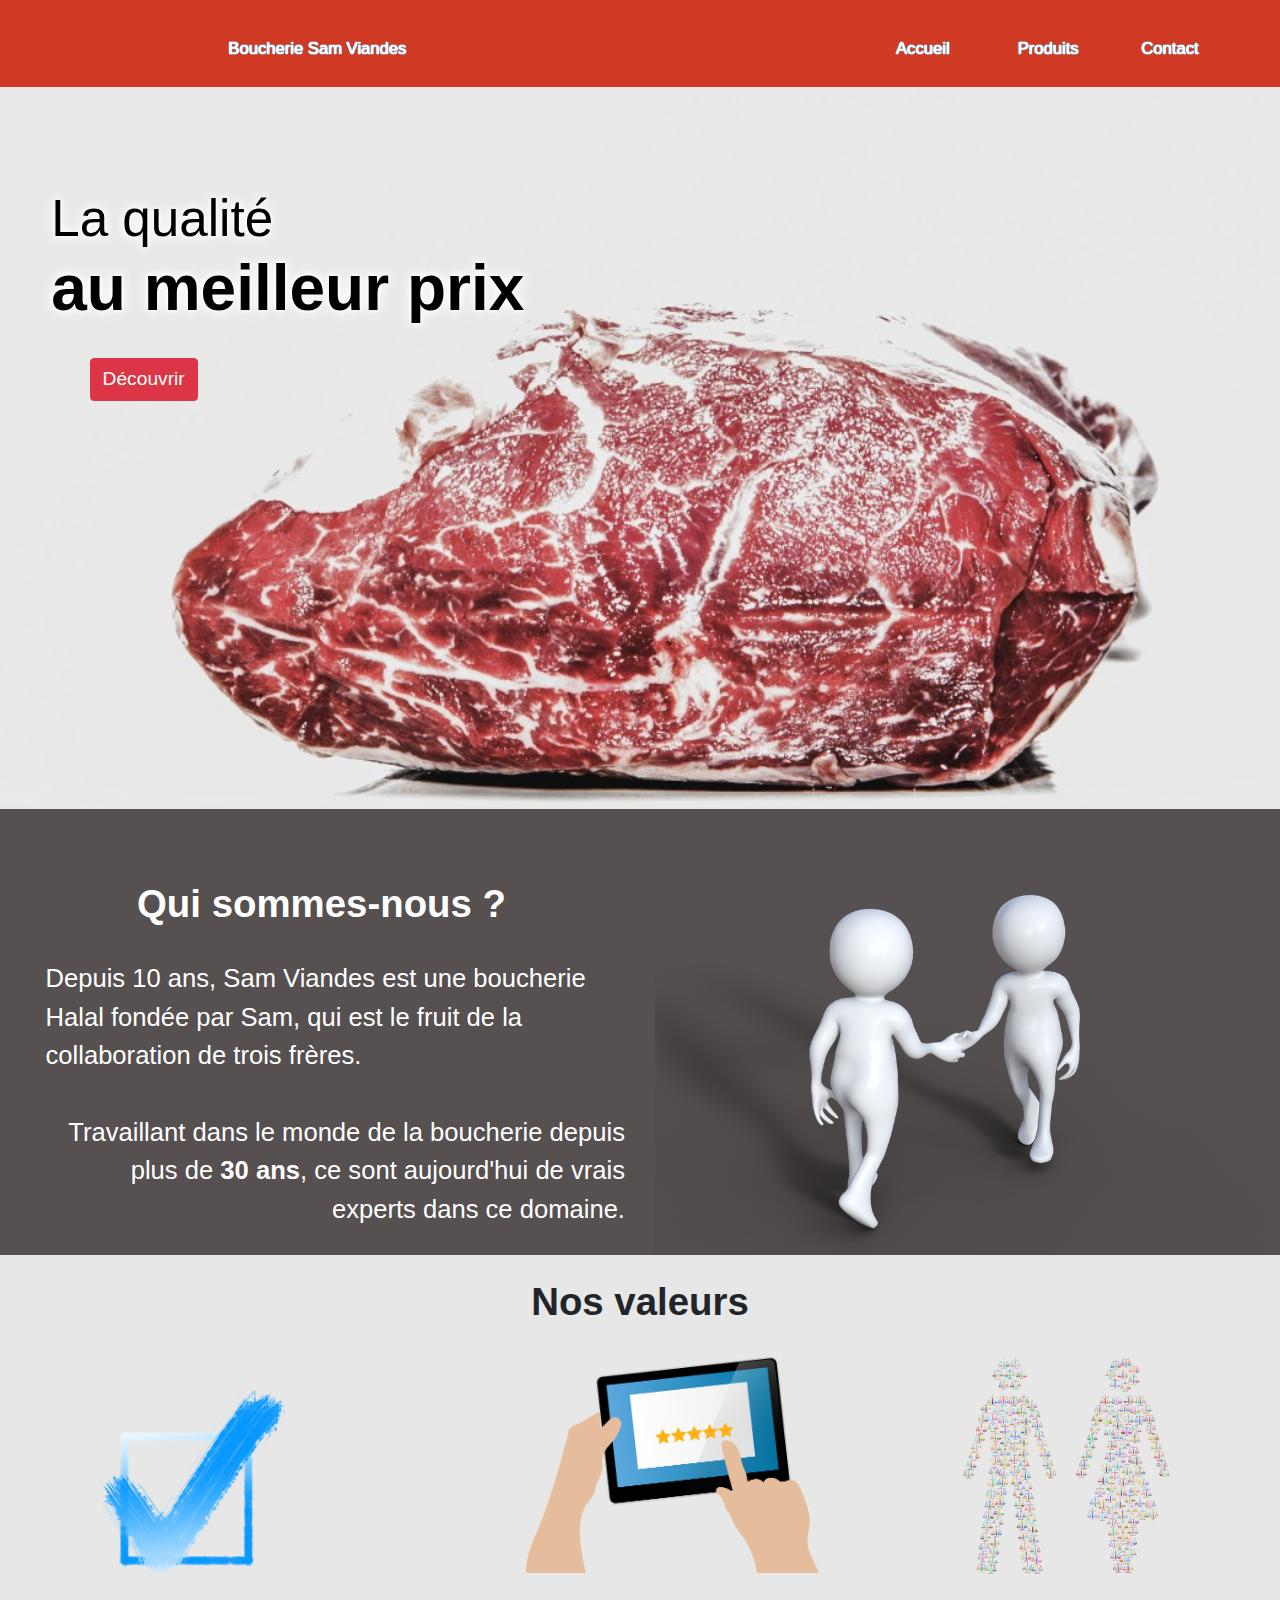
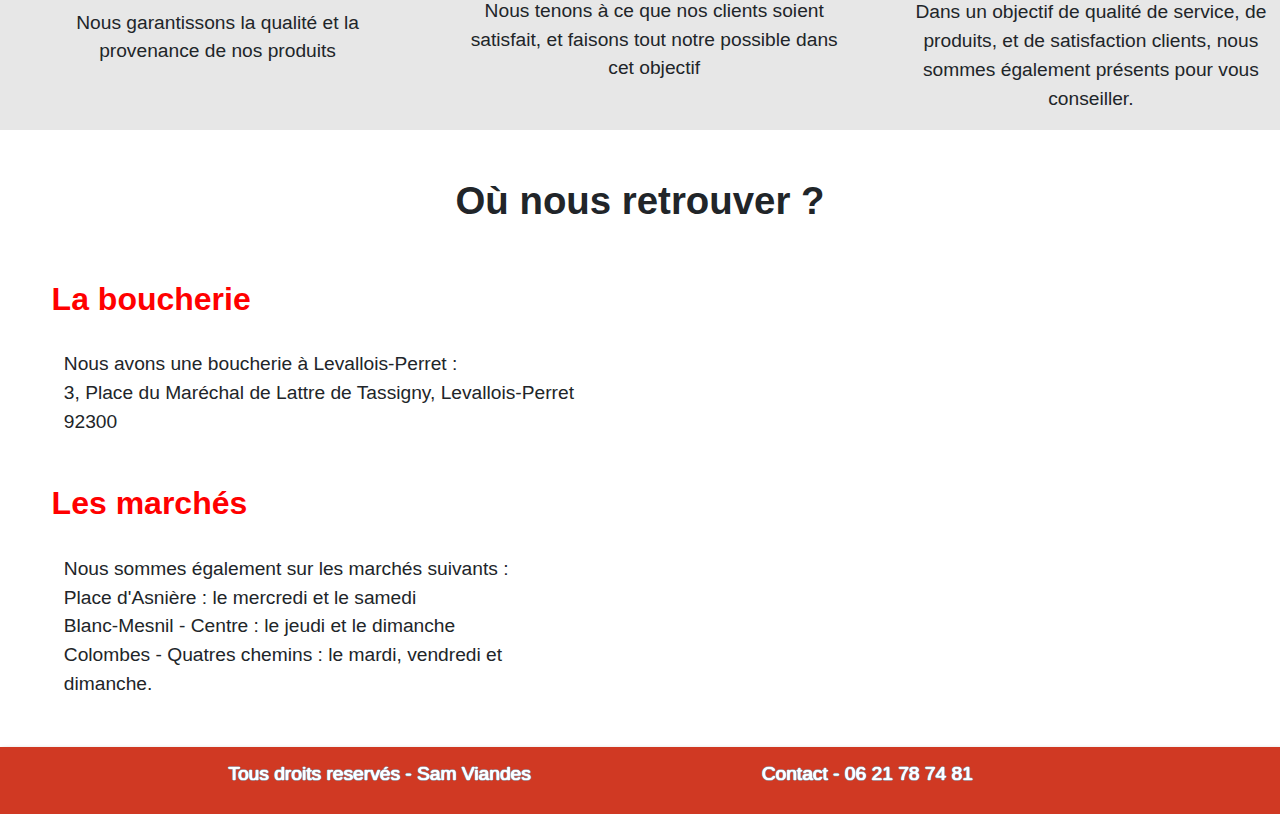
==== index.html @ 41132af5 "first commit" ====
<!doctype html>
<html lang="fr">
<head>
  <meta charset="utf-8">
  <title>Boucherie Levallois-Perret - Sam Viande - Accueil</title>
  <link rel="stylesheet" href="style.css">
  <link rel="stylesheet" href="bootstrap/css/bootstrap.min.css">
</head>
<body>
  <header class="header">
    <br>
    <div class="container-fluid">
      <div class="row">
        <div class="col-md-2">
        </div>
        <div class="col-md-2">
          <a href="./index.html" title="Accueil Sam Viandes">Boucherie Sam Viandes</a>
        </div>
        <div class="col-md-2">
        </div>
        <div class="col-md-6">
          <div class="row">
            <div class="col-md-2" style="margin-left:35%; padding-left:5%;">
              <a href="./index.html" title="Accueil Sam Viandes">Accueil</a>
            </div>
            <div class="col-md-2" style="margin-left:5%;">
              <a href="./produit.html" title="Les produits de Sam Viandes">Produits</a>
            </div>
            <div class="col-md-2" style="padding-left: 5%;" title="Contact Boucherie Sam Viandes">
              <a href="contact.html">Contact</a>
            </div>
          </div>
        </div>
      </div>
    </div>
  </header>
  <div class="background">
    <br>
    <h1 style="margin-left:4%; font-size:4vw; margin-top: 6%" class="titleImage">La qualité
      <br> <strong style='font-size:5vw;'>au meilleur prix</strong></h1><br>
      <button type="button" name="button" class="btn btn-danger" style="margin-left: 7%; font-size: 1.5vw;"><a href="#who" class="buttonLien">Découvrir</a></button>
    <br><br><br><br><br><br><br><br><br><br><br><br><br><br><br><br><br><br>
  </div>
  <div class="container-fluid" id="who">
      <div class="row" style="background-color: rgba(54, 46, 46, 0.84);">
      <div class="col-md-6">
        <br><br><br>
        <h2 class="title2 white"><strong>Qui sommes-nous ?</strong></h2><br>
        <div class="white sizeText" style="margin-left: 5%;">
          Depuis 10 ans, Sam Viandes est une boucherie Halal fondée par Sam, qui est le fruit de la collaboration de trois frères.<br><br>
          <p style="text-align:right">Travaillant dans le monde de la boucherie depuis plus de <strong>30 ans</strong>, ce sont aujourd'hui de vrais experts dans ce domaine.</p>
        </div>
      </div>
      <div class="col-md-6">
        <img src="font/hand.png" alt="" style="max-width:100%;">
      </div>
    </div>
    <div class="row" style="background-color: rgb(231, 231, 231)">
      <div class="col-md-12">
        <br>
        <h2 class="center sizeTitle"><strong>Nos valeurs</strong></h2>
      </div>
      <div class="row">
        <div class="col-md-4"><br><br>
          <img src="font/check.png" class="imgValue" alt="">
          <br><br>
          <p style="margin-left:7%;" class="sizeText2 center">Nous garantissons la qualité et la provenance de nos produits</p>
        </div>
        <div class="col-md-4"><br>
          <img src="font/satisfy.png" class="imgValue2" alt="">
          <br><br>
          <p style="margin-left:7%;" class="sizeText2 center">Nous tenons à ce que nos clients soient satisfait, et faisons tout notre possible dans cet objectif</p>
        </div>
        <div class="col-md-4"><br>
          <img src="font/consult.png" class="imgValue3" alt="">
          <br><br>
          <p style="margin-left:7%;" class="sizeText2 center">Dans un objectif de qualité de service, de produits, et de satisfaction clients, nous sommes également présents pour vous conseiller.</p>
        </div>
      </div>
    </div>
    <div class="row" style="background-color: #FFF">
      <div class="col-md-12"><br><br>
        <h2 class="center sizeTitle"><strong>Où nous retrouver ?</strong></h2><br><br>
      </div>
      <div class="col-md-6">
        <h3 class="sizeTitle2" style="margin-left: 6%;"><strong class="red">La boucherie</strong></h3><br>
        <div class="sizeText2" style="margin-left:8%; padding-right: 5%;">
          Nous avons une boucherie à Levallois-Perret :<br>
          3, Place du Maréchal de Lattre de Tassigny, Levallois-Perret 92300
        </div><br><br>

        <h3 class="sizeTitle2" style="margin-left: 6%;"><strong class="red">Les marchés</strong></h3><br>
        <div class="sizeText2" style="margin-left:8%; padding-right: 5%;">
          Nous sommes également sur les marchés suivants :<br>
          Place d'Asnière : le mercredi et le samedi <br>
          Blanc-Mesnil - Centre : le jeudi et le dimanche <br>
          Colombes - Quatres chemins : le mardi, vendredi et dimanche.
        </div>
      </div>

      <div class="col-md-6">
        <div style="overflow:hidden;width: 100%;height: 100%;">
          <iframe width="800" height="300" src="https://maps.google.com/maps?width=500&amp;height=300&amp;hl=fr&amp;q=3%2C%20Place%20du%20Mar%C3%A9chal%20de%20Lattre%20de%20Tassigny%2C%20Levallois-Perret+(Boucherie%20Sam%20Viandes)&amp;ie=UTF8&amp;t=&amp;z=17&amp;iwloc=B&amp;output=embed" frameborder="0" scrolling="no" marginheight="0" marginwidth="0"></iframe>
        </div>
      </div>
    </div>
  </div><br><br>
  <footer class="header">
    <div class="container-fluid">
      <div class="row sizeText2 white">
        <div class="col-md-2">
        </div>
        <div class="col-md-4">
          Tous droits reservés - Sam Viandes
        </div>
        <div class="col-md-1">
        </div>
        <div class="col-md-5">
          <a href="tel:+33621787481">Contact - 06 21 78 74 81</a>
        </div>
      </div>
    </div>
  </footer>




  <script src="script.js"></script>
  <script src="https://ajax.googleapis.com/ajax/libs/jquery/1.12.4/jquery.min.js"></script>
  <script src="bootstrap/js/bootstrap.min.js"></script>
</body>
</html>
---- style.css ----
body{
  margin-right: 0;
  padding-right: 0;
}

.header{
  background-color: rgba(204, 40, 16, 0.92);
  padding-top: 1%;
  padding-bottom: 2%;
  box-shadow: 2px 3px 5px grey;
}

header a{
  font-size: 1.3vw;
  color: #FFFFFF;
  text-shadow: 0 0 1px #FFF, 0 0 1px #FFF, 0 0 1px #FFF, 0 0 1px #18baff, 0 0 1px #18baff, 0 0 1px #18baff, 0 0 1px #18baff;
}

header a:hover{
  text-decoration: none;
  color:#FFFFFF;
}

header, footer a:visited{
  text-decoration: none;
  color:#FFFFFF;
}

button a:hover{
  color:#FFFFFF;
  text-decoration: none;
}
button a{
  color:#FFFFFF;
  text-decoration: none;
}

.background {
  background-image: url("font/beef.jpg");
  color: white;
  background-repeat: no-repeat;
  background-position: right bottom;
  background-size: cover;
  background-color: rgb(193, 64, 64);
  height: 200%;
  width: 100%;
}

.titleImage{
  color: #000000;
  text-shadow: #FFF 0px 0px 5px, #FFF 0px 0px 10px, #FFF 0px 0px 15px;
}

.title2{
  font-size: 3vw;
  margin-left: 20%;
}

.white{
  color:white
}

.sizeText{
  font-size: 2vw;
}

.sizeText2{
  font-size: 1.5vw;
}

.center{
  text-align:center;
}

.sizeTitle{
  font-size:3vw;
}

.sizeTitle2{
  font-size:2.5vw;
}

.imgValue{
  height: auto;
  width: 50%;
  margin-left: 22%;
}
.imgValue2{
  height: auto;
  width: 72%;
  margin-left: 22%;
}
.imgValue3{
  height: auto;
  width: 51%;
  margin-left: 22%;
}

footer{
  color: #FFFFFF;
  text-shadow: 0 0 1px #FFF, 0 0 1px #FFF, 0 0 1px #FFF, 0 0 1px #18baff, 0 0 1px #18baff, 0 0 1px #18baff, 0 0 1px #18baff;
}

footer a{
  color: #FFFFFF;
  text-shadow: 0 0 1px #FFF, 0 0 1px #FFF, 0 0 1px #FFF, 0 0 1px #18baff, 0 0 1px #18baff, 0 0 1px #18baff, 0 0 1px #18baff;
}

footer a:hover{
  text-decoration: none;
  color:#FFFFFF;
}

footer, footer a:visited{
  text-decoration: none;
  color:#FFFFFF;
}

.red{
  color: rgb(255, 0, 0);
}
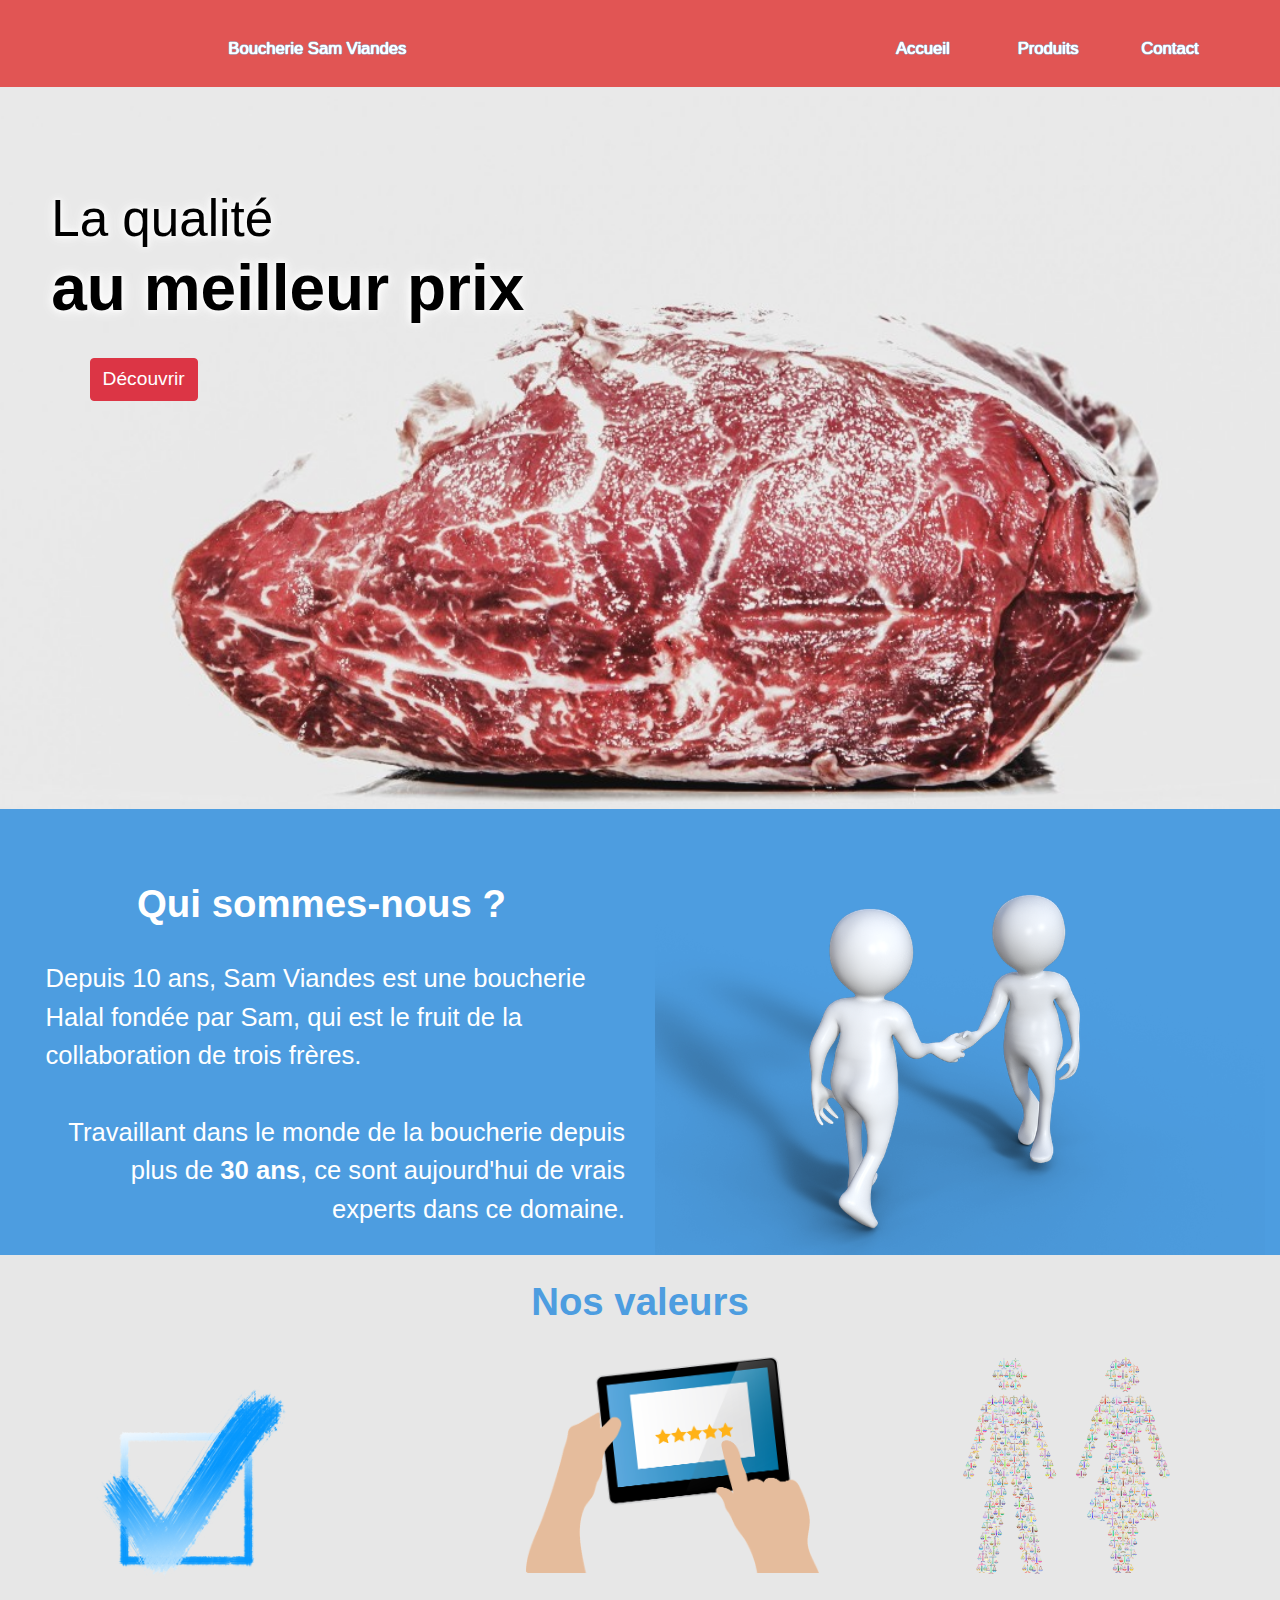
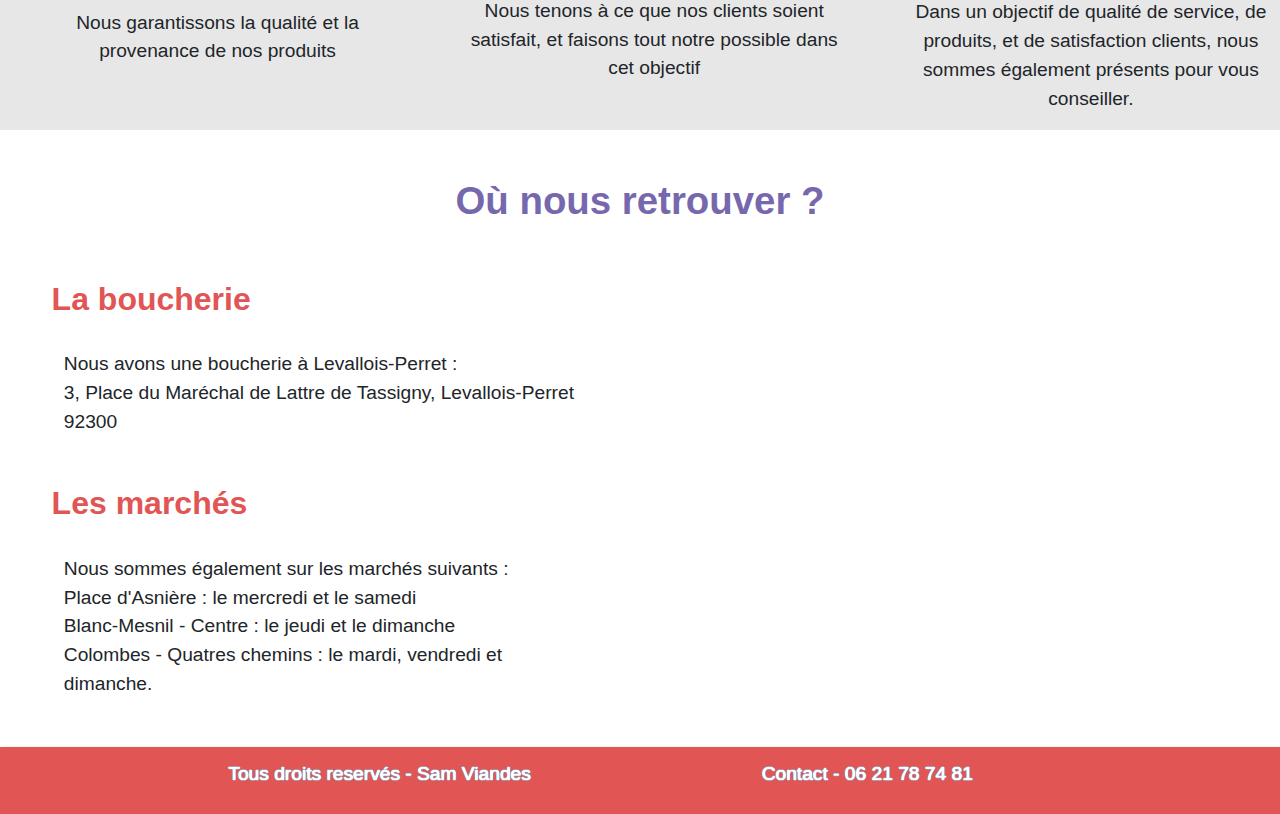
==== commit ce1b5829: "Chnge colors" ====
--- a/index.html
+++ b/index.html
@@ -42,7 +42,8 @@
     <br><br><br><br><br><br><br><br><br><br><br><br><br><br><br><br><br><br>
   </div>
   <div class="container-fluid" id="who">
-      <div class="row" style="background-color: rgba(54, 46, 46, 0.84);">
+      <div class="row blue" style="background-color: #4D9DE0;">
+<!-- rgba(54, 46, 46, 0.84) -->
       <div class="col-md-6">
         <br><br><br>
         <h2 class="title2 white"><strong>Qui sommes-nous ?</strong></h2><br>
@@ -58,7 +59,7 @@
     <div class="row" style="background-color: rgb(231, 231, 231)">
       <div class="col-md-12">
         <br>
-        <h2 class="center sizeTitle"><strong>Nos valeurs</strong></h2>
+        <h2 class="center sizeTitle"><strong class="blue">Nos valeurs</strong></h2>
       </div>
       <div class="row">
         <div class="col-md-4"><br><br>
@@ -80,7 +81,7 @@
     </div>
     <div class="row" style="background-color: #FFF">
       <div class="col-md-12"><br><br>
-        <h2 class="center sizeTitle"><strong>Où nous retrouver ?</strong></h2><br><br>
+        <h2 class="center sizeTitle"><strong class="purple">Où nous retrouver ?</strong></h2><br><br>
       </div>
       <div class="col-md-6">
         <h3 class="sizeTitle2" style="margin-left: 6%;"><strong class="red">La boucherie</strong></h3><br>
--- a/style.css
+++ b/style.css
@@ -1,10 +1,11 @@
 body{
   margin-right: 0;
   padding-right: 0;
+  overflow-x: hidden;
 }
 
 .header{
-  background-color: rgba(204, 40, 16, 0.92);
+  background-color: #E15554;
   padding-top: 1%;
   padding-bottom: 2%;
   box-shadow: 2px 3px 5px grey;
@@ -117,5 +118,21 @@
 }
 
 .red{
-  color: rgb(255, 0, 0);
+  color: #E15554;
 }
+
+.blue{
+  color: #4D9DE0;
+}
+
+.yellow{
+  color: #E1BC29;
+}
+
+.green{
+  color: #3BB273;
+}
+
+.purple{
+  color: #7768AE;
+}
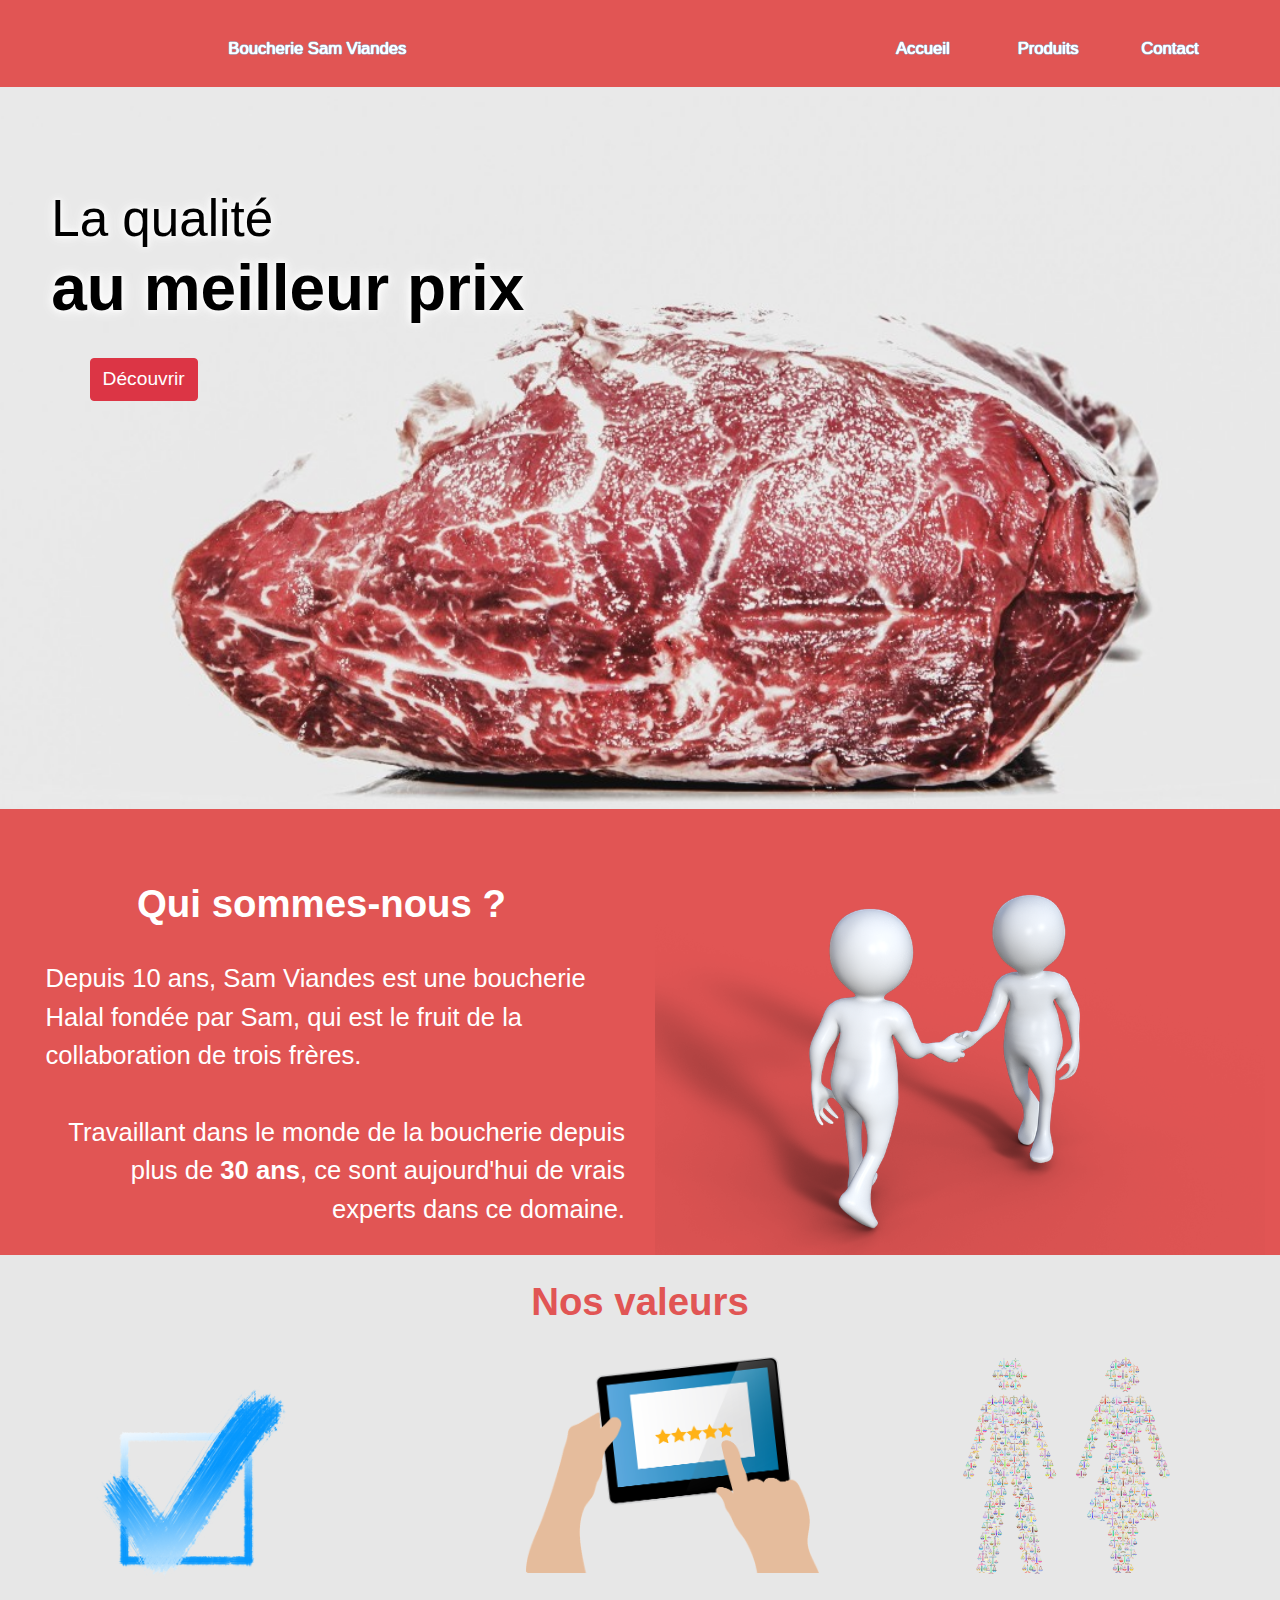
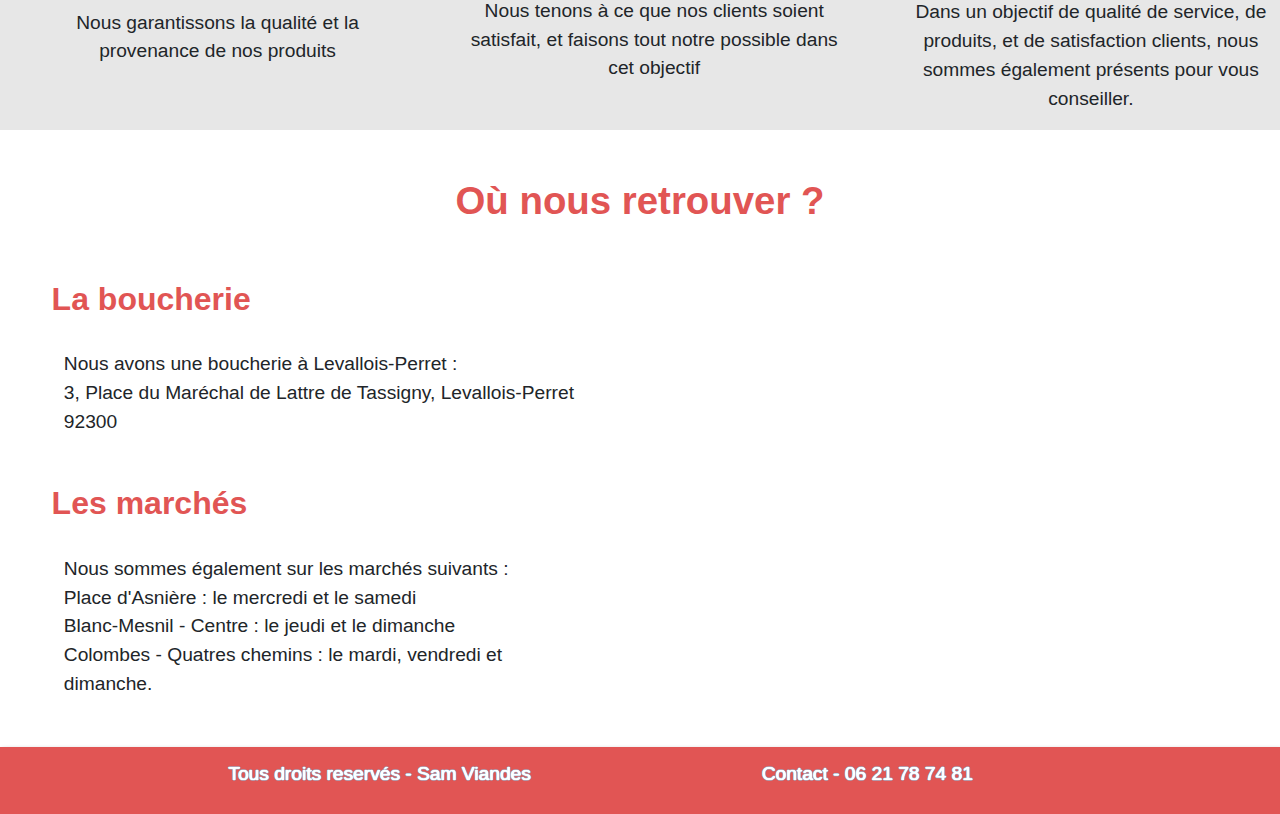
==== commit 71c4ed17: "prix + color" ====
--- a/index.html
+++ b/index.html
@@ -1,10 +1,21 @@
 <!doctype html>
 <html lang="fr">
 <head>
+  <!-- Global site tag (gtag.js) - Google Analytics -->
+<script async src="https://www.googletagmanager.com/gtag/js?id=UA-141699514-1"></script>
+<script>
+  window.dataLayer = window.dataLayer || [];
+  function gtag(){dataLayer.push(arguments);}
+  gtag('js', new Date());
+
+  gtag('config', 'UA-141699514-1');
+</script>
+
   <meta charset="utf-8">
   <title>Boucherie Levallois-Perret - Sam Viande - Accueil</title>
   <link rel="stylesheet" href="style.css">
   <link rel="stylesheet" href="bootstrap/css/bootstrap.min.css">
+  <link rel="icon" type="image/png" href="font/logo.png" />
 </head>
 <body>
   <header class="header">
@@ -38,11 +49,13 @@
     <br>
     <h1 style="margin-left:4%; font-size:4vw; margin-top: 6%" class="titleImage">La qualité
       <br> <strong style='font-size:5vw;'>au meilleur prix</strong></h1><br>
-      <button type="button" name="button" class="btn btn-danger" style="margin-left: 7%; font-size: 1.5vw;"><a href="#who" class="buttonLien">Découvrir</a></button>
+      <a href="#who" class="buttonLien" id="decouvrirButton">
+        <button type="button" name="button" class="btn btn-danger" style="margin-left: 7%; font-size: 1.5vw;">Découvrir</button>
+      </a>
     <br><br><br><br><br><br><br><br><br><br><br><br><br><br><br><br><br><br>
   </div>
   <div class="container-fluid" id="who">
-      <div class="row blue" style="background-color: #4D9DE0;">
+      <div class="row blue" style="background-color: #E15554;">
 <!-- rgba(54, 46, 46, 0.84) -->
       <div class="col-md-6">
         <br><br><br>
@@ -59,7 +72,7 @@
     <div class="row" style="background-color: rgb(231, 231, 231)">
       <div class="col-md-12">
         <br>
-        <h2 class="center sizeTitle"><strong class="blue">Nos valeurs</strong></h2>
+        <h2 class="center sizeTitle"><strong class="red">Nos valeurs</strong></h2>
       </div>
       <div class="row">
         <div class="col-md-4"><br><br>
@@ -81,7 +94,7 @@
     </div>
     <div class="row" style="background-color: #FFF">
       <div class="col-md-12"><br><br>
-        <h2 class="center sizeTitle"><strong class="purple">Où nous retrouver ?</strong></h2><br><br>
+        <h2 class="center sizeTitle"><strong class="red">Où nous retrouver ?</strong></h2><br><br>
       </div>
       <div class="col-md-6">
         <h3 class="sizeTitle2" style="margin-left: 6%;"><strong class="red">La boucherie</strong></h3><br>
@@ -101,7 +114,7 @@
 
       <div class="col-md-6">
         <div style="overflow:hidden;width: 100%;height: 100%;">
-          <iframe width="800" height="300" src="https://maps.google.com/maps?width=500&amp;height=300&amp;hl=fr&amp;q=3%2C%20Place%20du%20Mar%C3%A9chal%20de%20Lattre%20de%20Tassigny%2C%20Levallois-Perret+(Boucherie%20Sam%20Viandes)&amp;ie=UTF8&amp;t=&amp;z=17&amp;iwloc=B&amp;output=embed" frameborder="0" scrolling="no" marginheight="0" marginwidth="0"></iframe>
+          <iframe width="800" height="100%" src="https://maps.google.com/maps?width=500&amp;height=300&amp;hl=fr&amp;q=3%2C%20Place%20du%20Mar%C3%A9chal%20de%20Lattre%20de%20Tassigny%2C%20Levallois-Perret+(Boucherie%20Sam%20Viandes)&amp;ie=UTF8&amp;t=&amp;z=17&amp;iwloc=B&amp;output=embed" frameborder="0" scrolling="no" marginheight="0" marginwidth="0"></iframe>
         </div>
       </div>
     </div>
@@ -124,10 +137,31 @@
   </footer>
 
 
+  <script src="https://ajax.googleapis.com/ajax/libs/jquery/1.12.4/jquery.min.js"></script>
 
+  <script type="text/javascript">
+      $("#decouvrirButton").on('click', function(event) {
+
+      // Make sure this.hash has a value before overriding default behavior
+        // Prevent default anchor click behavior
+        event.preventDefault();
+
+        // Store hash
+        var hash = this.hash;
+
+        // Using jQuery's animate() method to add smooth page scroll
+        // The optional number (800) specifies the number of milliseconds it takes to scroll to the specified area
+        $('html, body').animate({
+          scrollTop: $(hash).offset().top
+        }, 500, function(){
+
+          // Add hash (#) to URL when done scrolling (default click behavior)
+          window.location.hash = hash;
+        });
+    });
+  </script>
 
   <script src="script.js"></script>
-  <script src="https://ajax.googleapis.com/ajax/libs/jquery/1.12.4/jquery.min.js"></script>
   <script src="bootstrap/js/bootstrap.min.js"></script>
 </body>
 </html>
